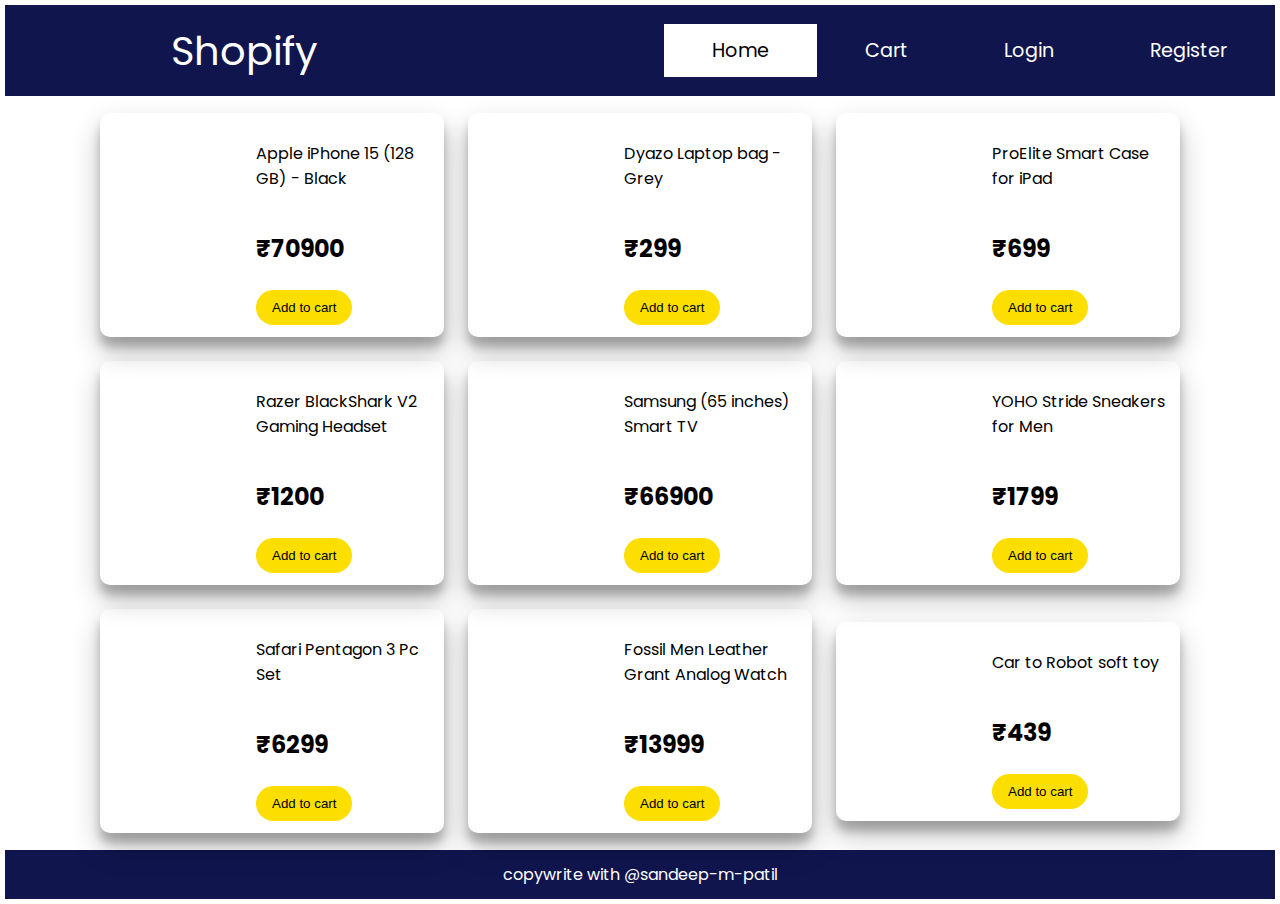
==== index.html @ 30617312 "updated" ====
<!DOCTYPE html>
<html lang="en">

<head>
    <meta charset="UTF-8">
    <meta name="viewport" content="width=device-width, initial-scale=1.0">
    <link rel="stylesheet" href="style.css">
    <title>Cart-Application</title>
</head>

<body>

    <nav>
        <div class="head">
            <img class="h-img" width="70px"
                src="https://www.kindpng.com/picc/m/193-1936884_ecommerce-websites-ecommerce-icon-hd-png-download.png"
                alt="">
            <span class="h-head">Shopify</span>
        </div>
        <div class="menu">
            <ul>
                <a style="background-color: white;" href="#">
                    <li style=" color:black">Home</li>
                </a>
                <li><a href="cart.html">Cart</a></li>
                <li>Login</li>
                <li>Register</li>
            </ul>
        </div>

    </nav>

    <main class="container">



     
        
        

    </main>

    <footer>
        <div>
            copywrite with @sandeep-m-patil
        </div>
    </footer>
    <script src="main.js"></script>
</body>

</html>
---- style.css ----
@import url('https://fonts.googleapis.com/css2?family=Poppins:ital,wght@0,100;0,200;0,300;0,400;0,500;0,600;0,700;0,800;0,900;1,100;1,200;1,300;1,400;1,500;1,600;1,700;1,800;1,900&display=swap');

body{
    margin: 0px;
padding: 0px;
    
        font-family: "Poppins", sans-serif;
        font-weight: 400;
        font-style: normal;
      
}

@media only screen and (max-width: 600px) {

nav{
    flex-direction: column;
}
.head{
    width: 100vw !important;
}
.menu{
   
}

.menu ul{
    flex-direction: column;
   margin: 12px 0px !important;
    padding: 0px 0px 0px 21px !important;
    width: 90vw !important;
}



.menu  ul  li{
  
padding:0px;



}


.menu  ul  li{
    padding:12px 0px 12px 4px !important;
margin: 0px 0px 0px 8px !important;

}



.container .item{
    
    width: 86% !important;

}


}


















nav{
    margin:5px;
    display: flex;
    font-size: larger;
    background-color: rgb(16, 21, 78);
    color:white;
}


.head{
    width:40vw;
    display: flex;
    justify-content: start;
    align-items:center;


}
.h-img{
    padding: 12px 48px;
    border-radius: 50%;
}
.h-head{
    color: white;
    font-size: 40px;
}
.menu{
    width:60vw;
}
.menu  ul {
    display: flex;
    list-style-type: none;
    justify-content: end;

}
.menu ul a{
text-decoration: none;
color:white;

}
.menu  ul  li{
    padding:12px 24px;
margin: 0px 24px;

}

.container{
    display: flex;
    flex-wrap: wrap;
    margin: 0px;
    justify-content: center;
    align-items: center;
}

.container .item{
    display: flex;
    justify-content: center;
    padding:12px;
    margin:12px;
    width: 25%;
    box-shadow: rgba(0, 0, 0, 0.25) 0px 14px 28px, rgba(0, 0, 0, 0.22) 0px 10px 10px;
border-radius: 10px;

}
.item-img{
    width: 60%;
    display: flex;
    justify-content: center;
    align-items: center;
}
.item-img img{
    width: 100%;

}
.btn{
    background-color: #fcdf01;
    border:0px;
    border-radius: 24px;
    padding:10px 16px;
   
    
}
.container .item .idetails{
    padding-left: 12px;
width: 80%;
    display: flex;
    flex-direction: column;
    justify-content: center;
    align-items: start;
}


footer{
    display: flex;
    justify-content: center;
    align-items: center;
    padding: 12px;
    background-color: rgb(16, 21, 78);
    color: white;
    margin:5px;

}
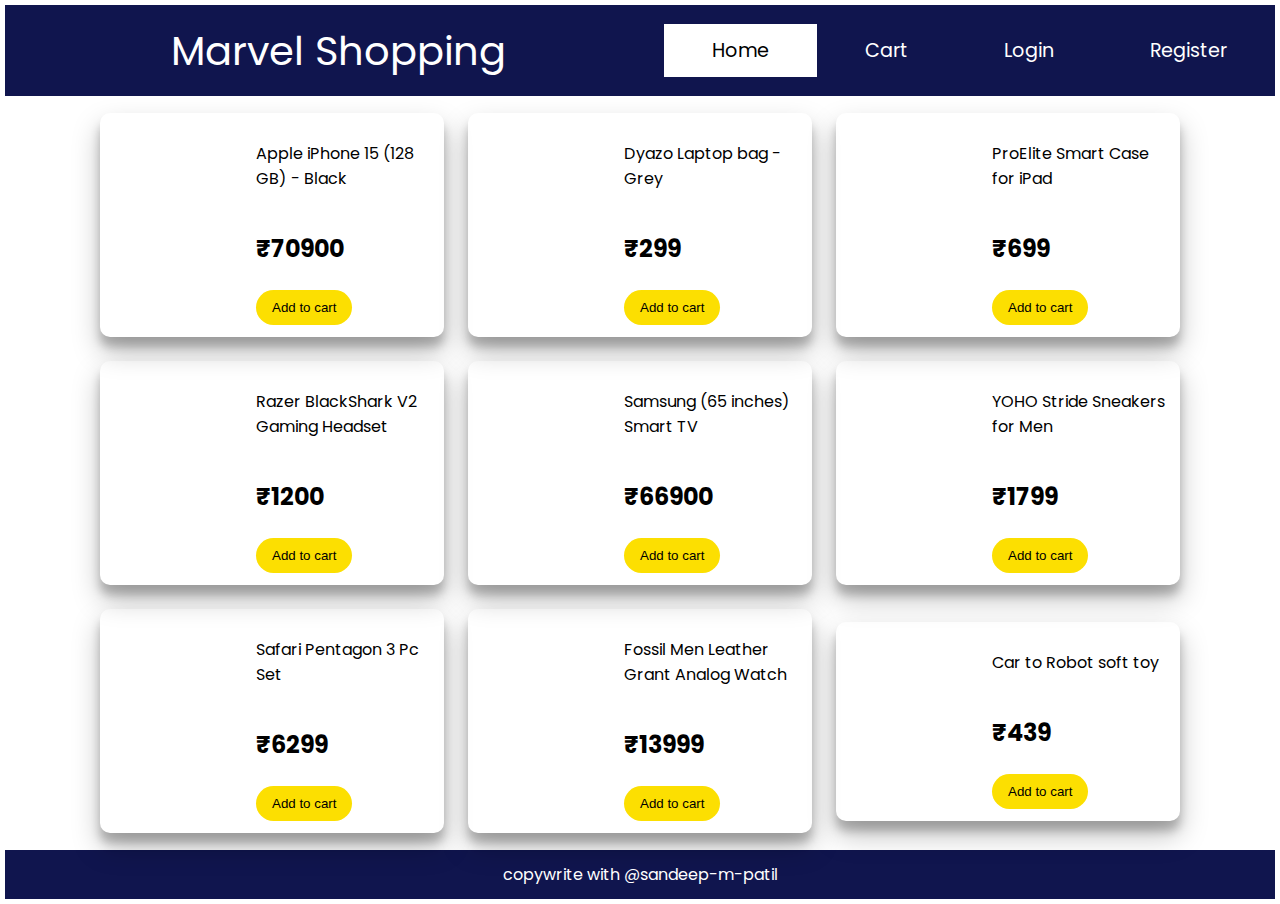
==== commit f38dfe27: "updated" ====
--- a/index.html
+++ b/index.html
@@ -15,7 +15,7 @@
             <img class="h-img" width="70px"
                 src="https://www.kindpng.com/picc/m/193-1936884_ecommerce-websites-ecommerce-icon-hd-png-download.png"
                 alt="">
-            <span class="h-head">Shopify</span>
+            <span class="h-head">Marvel Shopping</span>
         </div>
         <div class="menu">
             <ul>
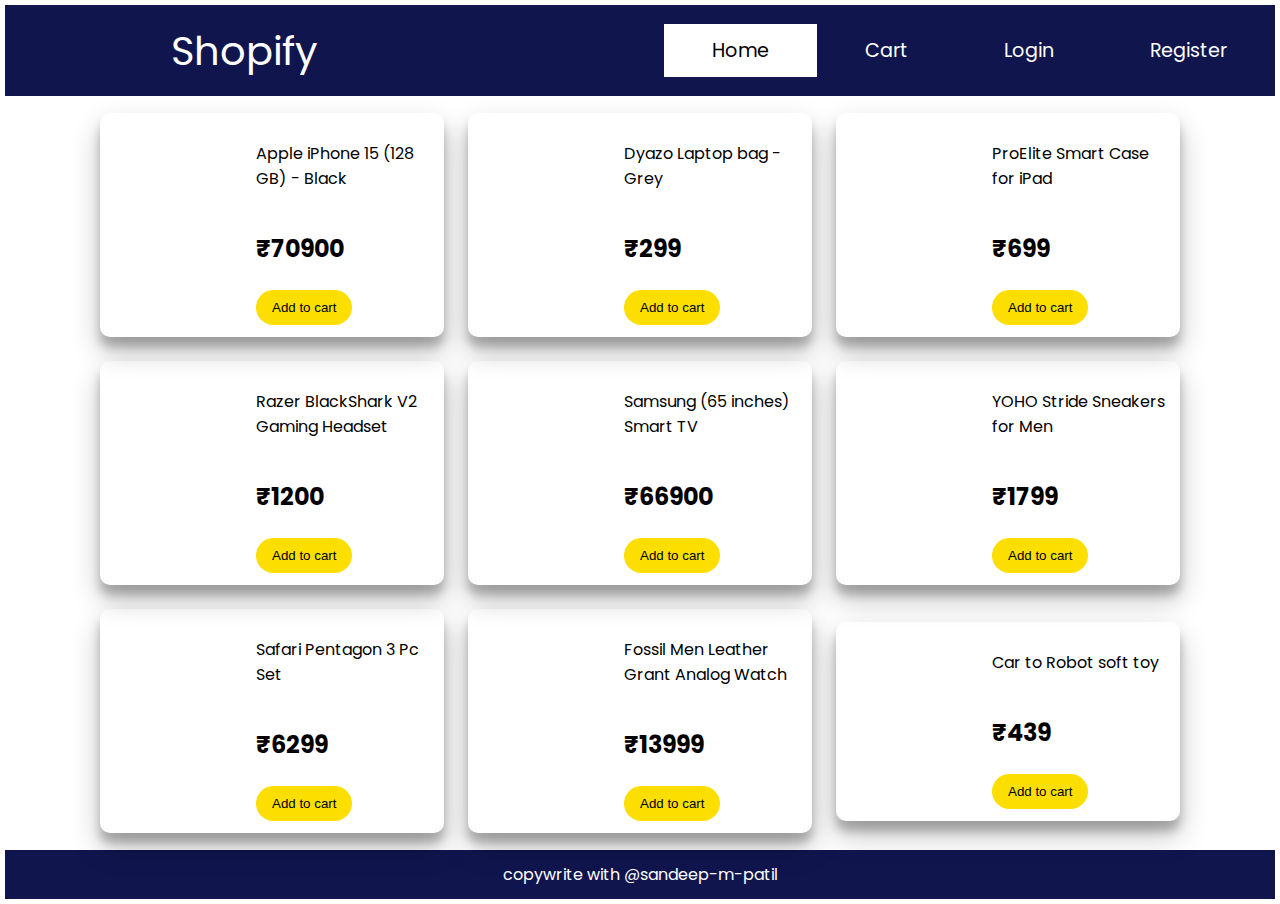
==== commit eae3ee78: "updated" ====
--- a/index.html
+++ b/index.html
@@ -15,7 +15,7 @@
             <img class="h-img" width="70px"
                 src="https://www.kindpng.com/picc/m/193-1936884_ecommerce-websites-ecommerce-icon-hd-png-download.png"
                 alt="">
-            <span class="h-head">Marvel Shopping</span>
+            <span class="h-head">Shopify</span>
         </div>
         <div class="menu">
             <ul>
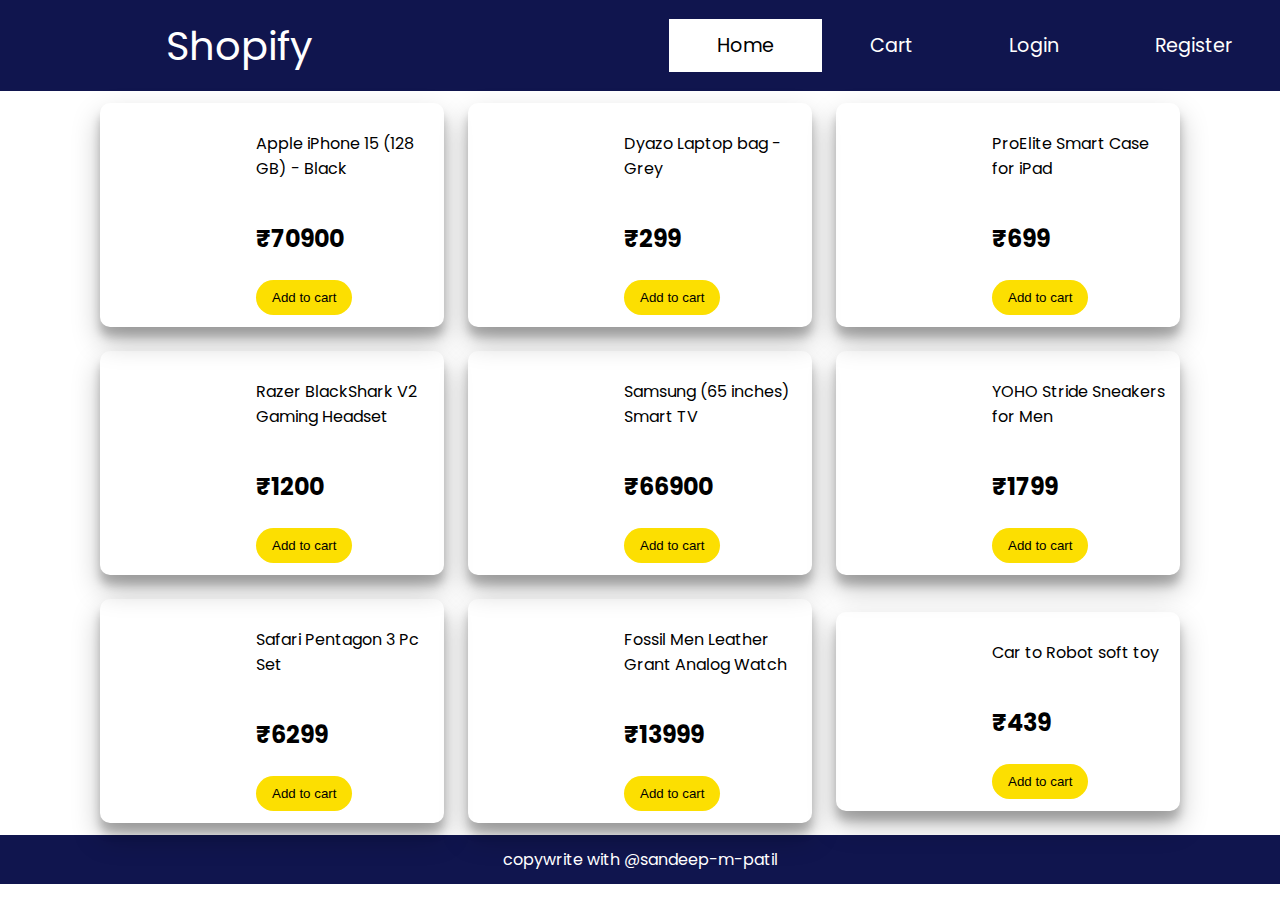
==== commit 224590fc: "updated" ====
--- a/index.html
+++ b/index.html
@@ -34,10 +34,6 @@
 
 
 
-     
-        
-        
-
     </main>
 
     <footer>
--- a/style.css
+++ b/style.css
@@ -1,4 +1,5 @@
 @import url('https://fonts.googleapis.com/css2?family=Poppins:ital,wght@0,100;0,200;0,300;0,400;0,500;0,600;0,700;0,800;0,900;1,100;1,200;1,300;1,400;1,500;1,600;1,700;1,800;1,900&display=swap');
+
 
 body{
     margin: 0px;
@@ -23,28 +24,21 @@
 }
 
 .menu ul{
-    flex-direction: column;
-   margin: 12px 0px !important;
-    padding: 0px 0px 0px 21px !important;
-    width: 90vw !important;
+    flex-direction: row !important;
+  text-align: center;
+  justify-content: space-around !important;
 }
 
 
 
 .menu  ul  li{
   
-padding:0px;
-
+padding:2px !important; 
+margin: 12px !important;
 
 
 }
 
-
-.menu  ul  li{
-    padding:12px 0px 12px 4px !important;
-margin: 0px 0px 0px 8px !important;
-
-}
 
 
 
@@ -57,25 +51,7 @@
 
 }
 
-
-
-
-
-
-
-
-
-
-
-
-
-
-
-
-
-
 nav{
-    margin:5px;
     display: flex;
     font-size: larger;
     background-color: rgb(16, 21, 78);
@@ -172,6 +148,5 @@
     padding: 12px;
     background-color: rgb(16, 21, 78);
     color: white;
-    margin:5px;
 
 }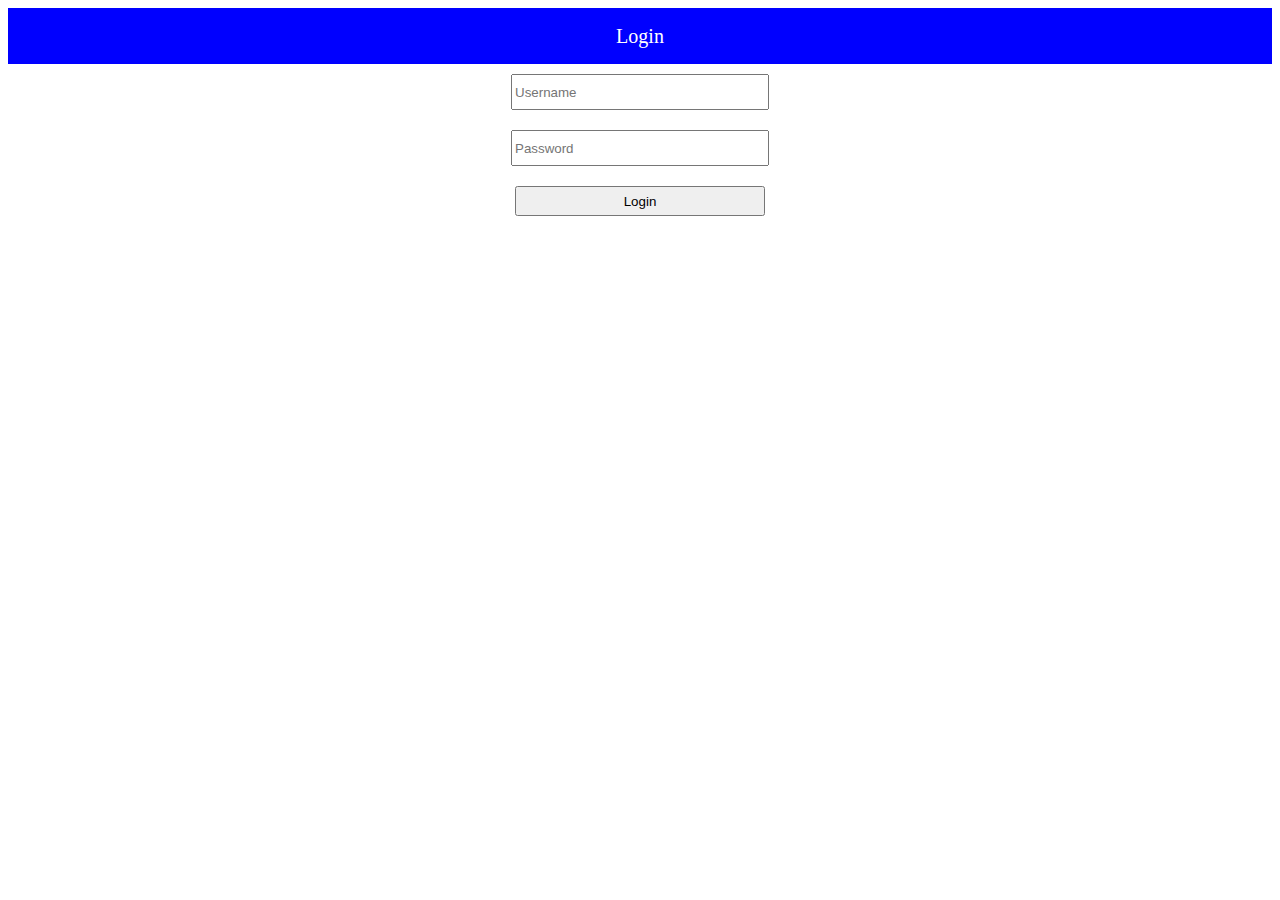
==== commit 467cc1f2: "update" ====
--- a/index.html
+++ b/index.html
@@ -4,44 +4,67 @@
 <head>
     <meta charset="UTF-8">
     <meta name="viewport" content="width=device-width, initial-scale=1.0">
-    <link rel="stylesheet" href="style.css">
-    <title>Cart-Application</title>
+    <title>FlipZon</title>
+    <style>
+        .header{
+            background-color: blue;
+            color: white;
+            padding: 8px;
+            height: 40px;
+            display: flex;
+            justify-content: center;
+            align-items: center;
+            font-size: 20px;
+        }
+
+        .login-form{
+            display: flex;
+            flex-direction: column;
+            justify-content: center;
+            align-items: center;
+        }
+
+        input , .login-btn{
+            margin: 10px;
+            height: 30px;
+            width: 250px;
+        }
+        
+        
+    </style>
 </head>
 
 <body>
 
-    <nav>
-        <div class="head">
-            <img class="h-img" width="70px"
-                src="https://www.kindpng.com/picc/m/193-1936884_ecommerce-websites-ecommerce-icon-hd-png-download.png"
-                alt="">
-            <span class="h-head">Shopify</span>
-        </div>
-        <div class="menu">
-            <ul>
-                <a style="background-color: white;" href="#">
-                    <li style=" color:black">Home</li>
-                </a>
-                <li><a href="cart.html">Cart</a></li>
-                <li>Login</li>
-                <li>Register</li>
-            </ul>
-        </div>
+    <div class="header">
+        <div class="heading">Login</div>
+    </div>
 
-    </nav>
+    <div class="login-page">
+        <form class="login-form">
+            <input type="text" id="username" placeholder="Username">
+            <input type="password" id="password" placeholder="Password">
+            <button class="login-btn" onclick="login_des(event)">Login</button>
+        </form>
 
-    <main class="container">
+        <p id="login-info"></p>
+    </div>
 
+    <script>
 
+function login_des(event) {
+    event.preventDefault();
 
-    </main>
+    let username = document.getElementById("username").value;
+    let password = document.getElementById("password").value;
 
-    <footer>
-        <div>
-            copywrite with @sandeep-m-patil
-        </div>
-    </footer>
-    <script src="main.js"></script>
+    if (username == "sandeep" && password == "123") {
+        window.location.href = "home.html";
+    }
+    else {
+        document.getElementById("login-info").innerText = "Username or Password Mismatched"
+    }
+}
+    </script>
 </body>
-
 </html>